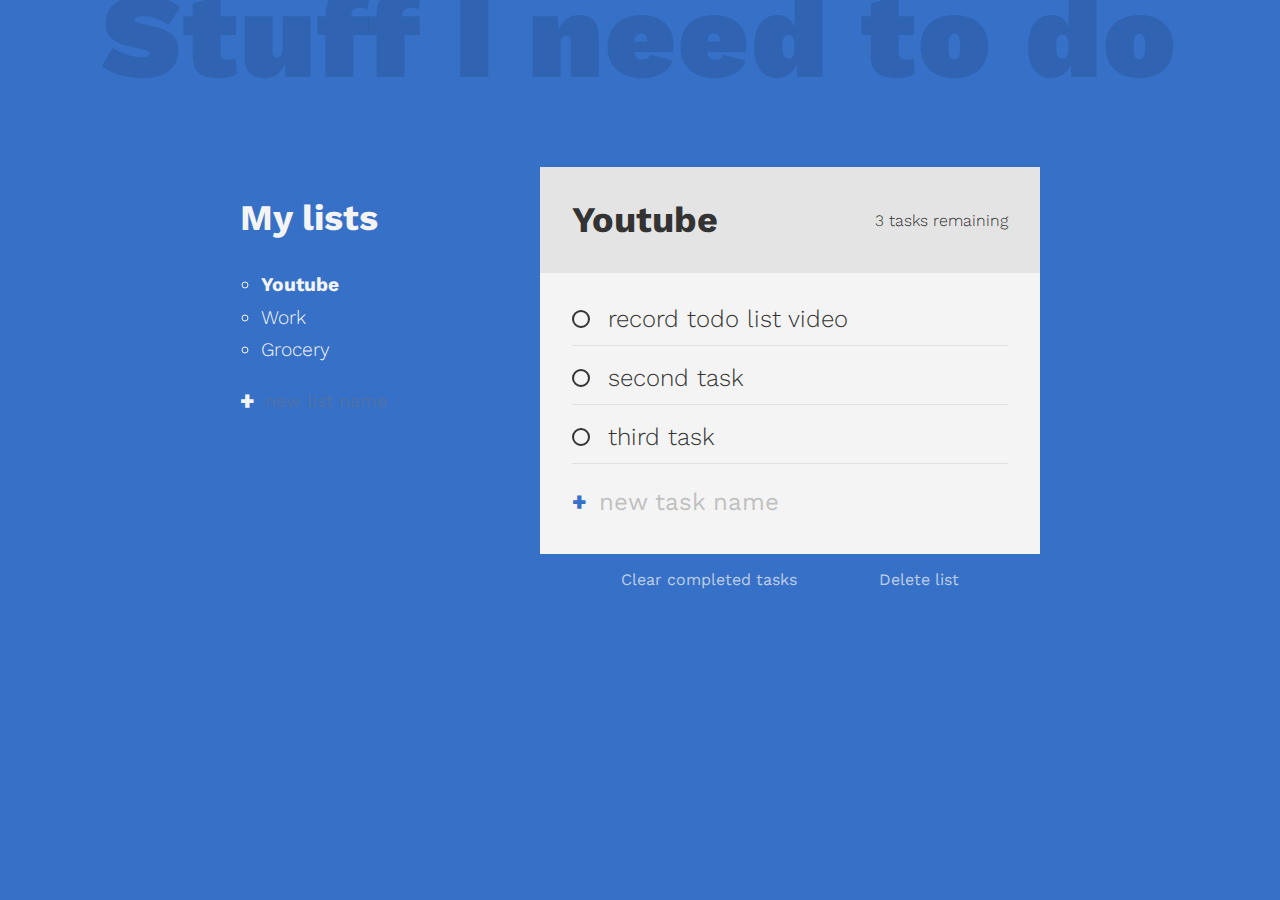
==== todo-list-app/todo-miniapp.html @ 1c67a073 "added html and css framework" ====
<!doctype html>
<html lang="en">
  <head>
    <title>Todo List app</title>
    <link
      href="https:///fonts.googleapis.com/css?family=Work+Sans:300,400,700,900&display=swap"
      rel="stylesheet"
    />
    <link rel="stylesheet" href="main.css" />
  </head>
  <body>
    <h1 class="title">Stuff I need to do</h1>
    <div class="all-tasks">
      <h2 class="task-list-title">My lists</h2>
      <ul class="task-list">
        <li class="list-name active-list">Youtube</li>
        <li class="list-name">Work</li>
        <li class="list-name">Grocery</li>
      </ul>

      <form action="">
        <input
        type="text"
        class="new list"
        placeholder="new list name"
        aria-label="new list name"
        />
        <button class="btn create"
        aria-label="create new list">+</button>
      </form>
    </div>

    <div class="todo-list">
      <div class="todo-header">
        <h2 class="list-title">Youtube</h2>
        <p class="task-count">3 tasks remaining</p>
      </div>

      <div class="todo-body">
        <div class="tasks">
          <div class="task">
            <input
            type="checkbox"
            id="task-1"
            />
            <label for="task-1">
              <span class="custom-checkbox"></span>
              record todo list video
            </label>
          </div>
          <!--- /task1 -->

          <div class="tasks">
            <div class="task">
              <input
              type="checkbox"
              id="task-2"
              />
              <label for="task-2">
                <span class="custom-checkbox"></span>
                second task
              </label>
            </div>
            <!--- /task2 -->

            <div class="tasks">
              <div class="task">
                <input
                type="checkbox"
                id="task-3"
                />
                <label for="task-3">
                  <span class="custom-checkbox"></span>
                  third task
                </label>
              </div>
              <!--- /task3 -->
        </div>

        <div class="new-task-creator">
          <form action="">
            <input
            type="text"
            class="new task"
            placeholder="new task name"
            aria-label="new task name"
            />
            <button class="btn create"
            aria-label="create new task">+</button>
          </form>
        </div>

        <div class="delete-stuff">
          <button class="btn delete">Clear completed tasks</button>
          <button class="btn delete">Delete list</button>
        </div>
      </div>
    </div>
  </body>
</html>
---- todo-list-app/main.css ----
:root {
  --clr-primary: rgb(54, 112, 199);
  --clr-light: #f4f4f4;
  --clr-dark: #333;
  --clr-warning: rgb(99, 36, 36);
}

*,
*::before,
*::after {
  font-family: inherit;
  box-sizing: border-box;
}

body {
  margin: 0;
  font-family: "Work Sans", sans-serif;
  font-weight: 300;
  font-size: 1.5rem;
  background-color: var(--clr-primary);
  color: var(--clr-light);

  display: grid;
  grid:
  "header header header header" auto
  "...... lists  active ......" auto /
  1fr minmax(100px, 300px) minmax(250px, 500px) 1fr;
}

.title {
  grid-area: header;
  text-align: center;
  font-size: calc(7vw + 2rem);
  font-weight: 900;
  color: rgba(0, 0, 0, 0.1);
  letter-spacing: 2px;
  margin: -0.3em 0 0.5em;
}

.all-tasks {
  grid-area: lists;
}

.task-list {
  font-size: 1.2rem;
  line-height: 1.7;
  list-style: circle;
  padding-left: 1.1em;
}

.list-name {
  cursor: pointer;
}

.list-name:hover {
  opacity: 0.7;
}

form {
  display: flex;
}

.btn {
  cursor: pointer;
  background: 0;
  border: 0;
  padding: 0;
  color: inherit;
}

.btn.create {
  font-size: 1.5rem;
  font-weight: 900;
  margin-right: 0.25em;
  transition: opacity 250ms ease-in;
}

.btn.create:hover {
  opacity: 0.7;
}

.btn.delete {
  opacity: 0.7;
  font-size: 1rem;
  transition: color 200ms;
}

.btn.delete:hover {
  color: var(--clt-warning);
}

.new {
  background: transparent;
  border: 0;
  color: inherit;
  border-bottom: 1px soild currentColor;
  font-size: inherit;
  outline: none;
  padding: 0.25em;
  transition: border-bottom 150ms ease-in;
  order: 2;
}

.new::placeholder {
  opacity: 0.4;
}

.new:focus {
  border-bottom-width: 3px;
}

.new:focus::placeholder {
  opacity: 0.15;
}

.new.list {
  font-size: 1.1rem;
}

.new.task {
  margin-bottom: 0;
}

.active-list {
  font-weight: 700;
}

.todo-list {
  --spacer: 2rem;
  grid-area: active;
  background: var(--clr-light);
  color: var(--clr-dark);
}

.todo-header {
  padding: var(--spacer);
  background: #e4e4e4;
  display: flex;
  align-items: center;
  justify-content: space-between;
}

.list-title {
  margin: 0 1em 0 0;
}

.task-count {
  margin: 0;
  font-size: 1rem;
}

.todo-body {
  padding: var(--spacer);
  position: relative;
}

.new-task-creator .create {
  color: var(--clr-primary);
}

[type="checkbox"] {
  opacity: 0;
  position: absolute;
}

.task label {
  display: inline-flex;
  align-items: center;
  position: relative;
}

.task {
  position: relative;
  margin-bottom: 1.25em;
}

.task::after {
  content: "";
  position: absolute;
  right: 0;
  left: 0;
  bottom: -0.5em;
  height: 1px;
  background: currentColor;
  opacity: 0.1;
}

.custom-checkbox {
  --size: .75em;
  display: inline-block;
  width: var(--size);
  height: var(--size);
  margin-right: var(--size);
  cursor: pointer;
  border-width: 2px;
  border-style: solid;
  border-color: currentColor;
  border-radius: 50%;
  transform: scale(1);
  transition: transform 300ms ease-in-out;
}

.task:hover .custom-checkbox,
[type="checkbox"]:focus + label .custom-checkbox {
  transform: scale(1.2);
  color: var(--clr-primary);
}

[type="checkbox"]:checked + label .custom-checkbox {
  background: var(--clr-primary);
  border-color: var(--clr-primary);
  box-shadow: inset 0 0 0px 2px white;
}

[type="checkbox"]:checked + label {
  opacity: 0.5;
}

.task label::after {
  content: "";
  position: absolute;
  left: 0;
  right: 0;
  left: 1.5em
  top: calc(50% -1.5px);
  height: 3px;
  background: currentColor;
  transform: scaleX(0);
  transform-origin: right;
  transition: transform 150ms ease-in-out;
}

[type="checkbox"]:checked + label::after {
  transform: scaleX(1);
  transform-origin: left;
}


.delete-stuff {
  display: flex;
  justify-content: space-evenly;
  position: absolute;
  width: 100%;
  left: 0;
  bottom: -35px;
  color: var(--clr-light);
}
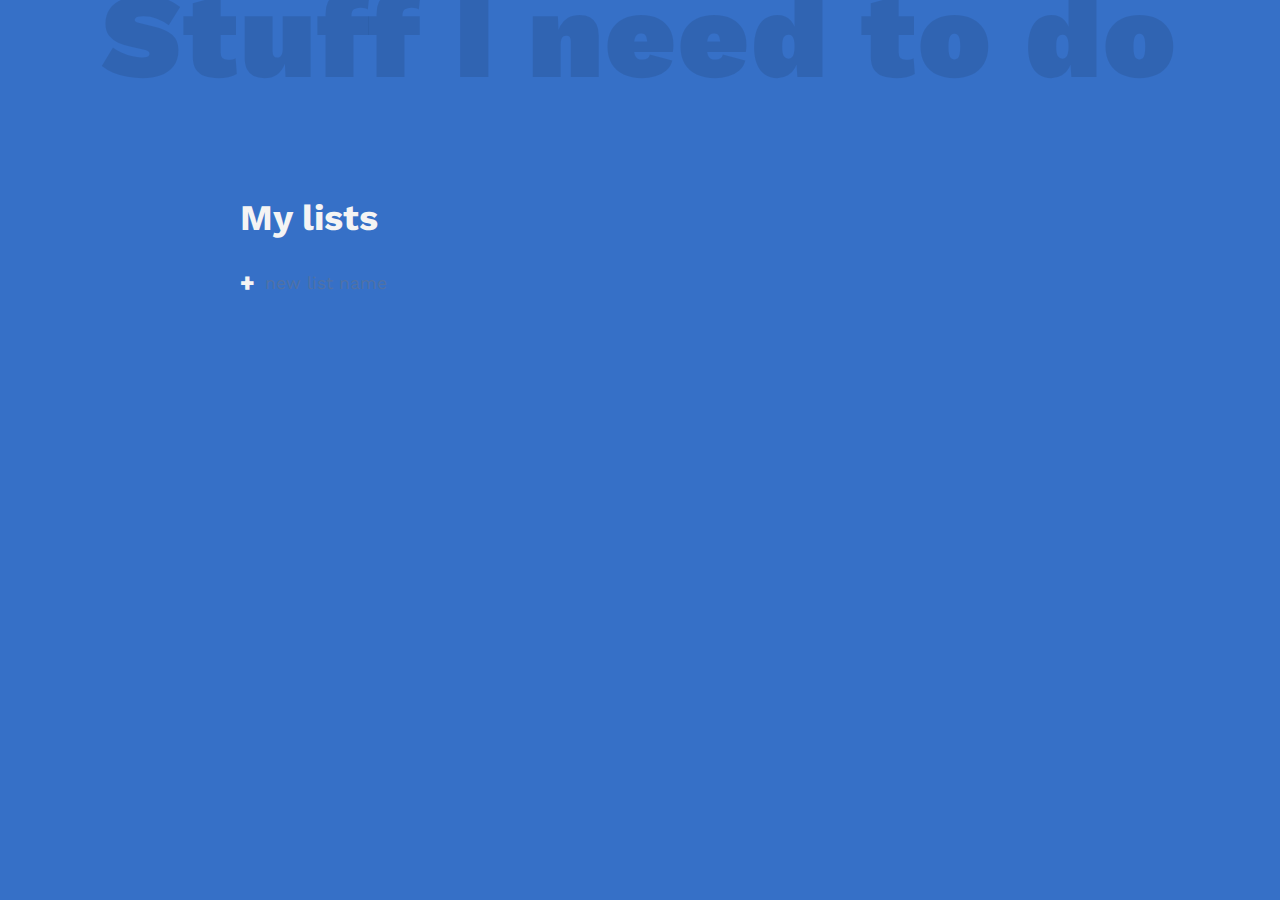
==== commit c77b8a6e: "changes to html and added js functionality" ====
--- a/todo-list-app/todo-miniapp.html
+++ b/todo-list-app/todo-miniapp.html
@@ -1,27 +1,28 @@
 <!doctype html>
 <html lang="en">
   <head>
+    <meta charset="utf-8"/>
+    <meta name="viewport" content="width=device-width, initial-scale=1.0"/>
+    <meta http-equiv="X-UA-Compatible" content="ie=edge" />
     <title>Todo List app</title>
     <link
       href="https:///fonts.googleapis.com/css?family=Work+Sans:300,400,700,900&display=swap"
       rel="stylesheet"
     />
     <link rel="stylesheet" href="main.css" />
+    <script defer src="script.js"></script>
   </head>
   <body>
     <h1 class="title">Stuff I need to do</h1>
     <div class="all-tasks">
       <h2 class="task-list-title">My lists</h2>
-      <ul class="task-list">
-        <li class="list-name active-list">Youtube</li>
-        <li class="list-name">Work</li>
-        <li class="list-name">Grocery</li>
-      </ul>
+      <ul class="task-list" data-lists></ul>
 
-      <form action="">
+      <form action="" data-new-list-form>
         <input
         type="text"
         class="new list"
+        data-new-list-input
         placeholder="new list name"
         aria-label="new list name"
         />
@@ -30,57 +31,20 @@
       </form>
     </div>
 
-    <div class="todo-list">
+    <div class="todo-list" data-list-display-container>
       <div class="todo-header">
-        <h2 class="list-title">Youtube</h2>
-        <p class="task-count">3 tasks remaining</p>
+        <h2 class="list-title" data-list-title>Youtube</h2>
+        <p class="task-count" data-list-count>3 tasks remaining</p>
       </div>
 
       <div class="todo-body">
-        <div class="tasks">
-          <div class="task">
-            <input
-            type="checkbox"
-            id="task-1"
-            />
-            <label for="task-1">
-              <span class="custom-checkbox"></span>
-              record todo list video
-            </label>
-          </div>
-          <!--- /task1 -->
-
-          <div class="tasks">
-            <div class="task">
-              <input
-              type="checkbox"
-              id="task-2"
-              />
-              <label for="task-2">
-                <span class="custom-checkbox"></span>
-                second task
-              </label>
-            </div>
-            <!--- /task2 -->
-
-            <div class="tasks">
-              <div class="task">
-                <input
-                type="checkbox"
-                id="task-3"
-                />
-                <label for="task-3">
-                  <span class="custom-checkbox"></span>
-                  third task
-                </label>
-              </div>
-              <!--- /task3 -->
-        </div>
+        <div class="tasks" data-tasks></div>
 
         <div class="new-task-creator">
-          <form action="">
+          <form action="" data-new-task-form>
             <input
             type="text"
+            data-new-task-input
             class="new task"
             placeholder="new task name"
             aria-label="new task name"
@@ -91,10 +55,20 @@
         </div>
 
         <div class="delete-stuff">
-          <button class="btn delete">Clear completed tasks</button>
-          <button class="btn delete">Delete list</button>
+          <button class="btn delete" data-clear-complete-tasks-button>Clear completed tasks</button>
+          <button class="btn delete" data-delete-list-button>Delete list</button>
         </div>
       </div>
+
     </div>
+    <template id="task-template">
+      <div class="task">
+        <div class="task">
+          <input type="checkbox" />
+          <label>
+            <span class="custom-checkbox"></span>
+          </label>
+        </div>
+    </template>
   </body>
 </html>
